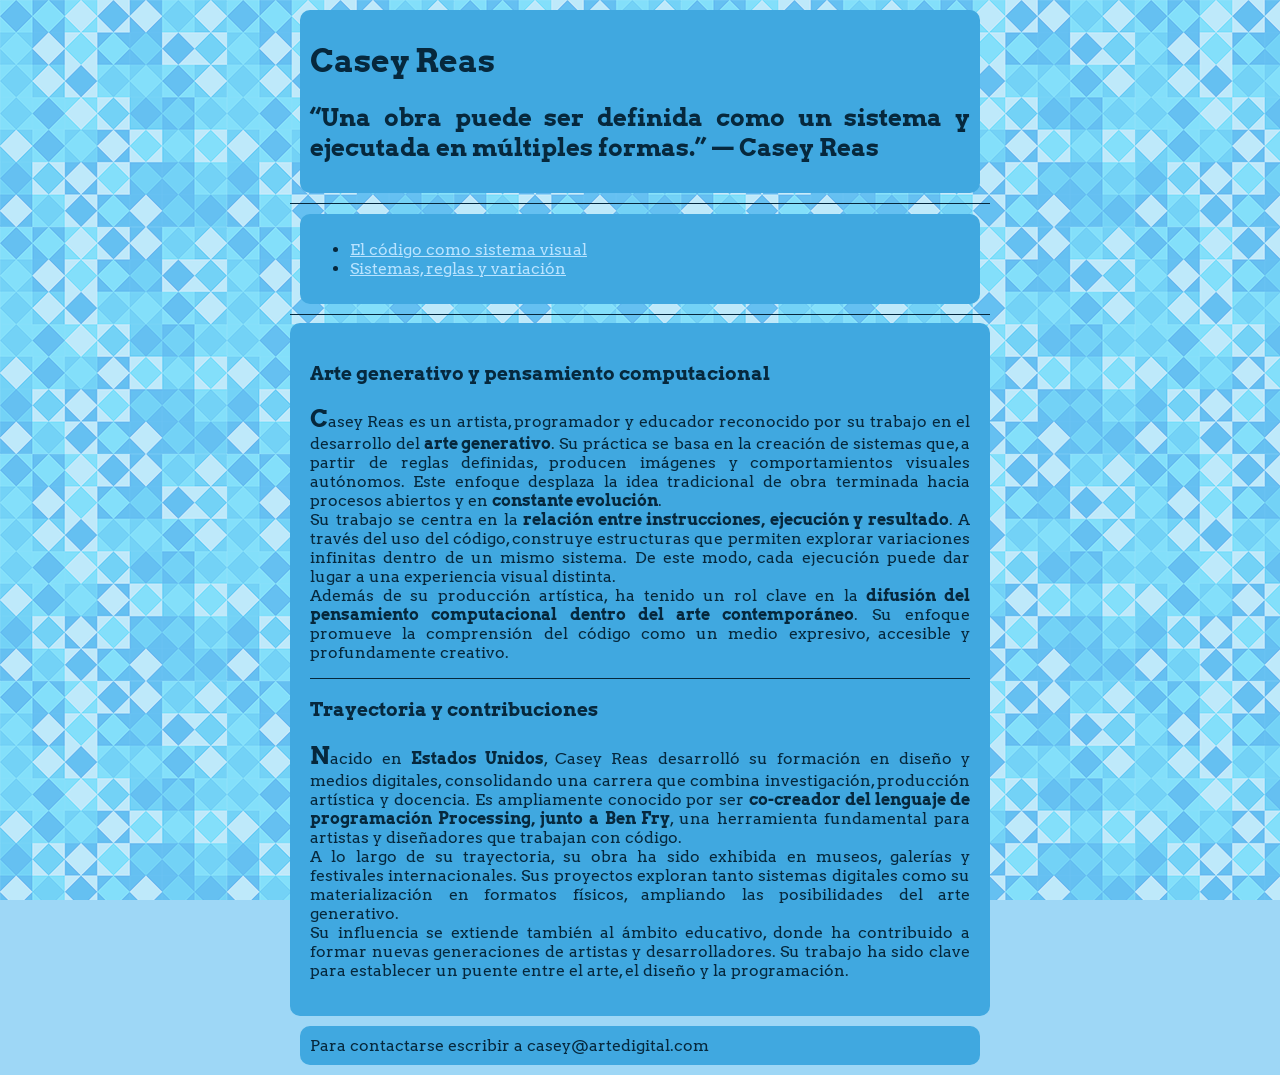
==== index.html @ d01b793b "añadi index, pagina 2 y 3, img y css" ====
<!DOCTYPE html>
<html lang="en">
<head>
    <meta charset="UTF-8">
     <link rel="stylesheet" href="css/estilos.css">
    <title>Casey Reas</title> 
 <style>
@import url('https://fonts.googleapis.com/css2?family=Arvo:ital,wght@0,400;0,700;1,400;1,700&display=swap');
</style>

</head>
<body>
    <header> <h1>Casey Reas</h1> 

    <h2><q>Una obra puede ser definida como un sistema y ejecutada en múltiples formas.</q> — Casey Reas</h2></header>
<hr>

<nav> 
    <ul>
    <li> <a href="pagina2.html">El código como sistema visual</a></li>
    <li> <a href="pagina3.html">Sistemas, reglas y variación</a></li>

</ul>
</nav>

<hr> 

<main>
    
<h3>Arte generativo y pensamiento computacional</h3>
<article> 
<p>Casey Reas es un artista, programador y educador reconocido por su trabajo en el desarrollo del <strong>arte generativo</strong>. Su práctica se basa en la creación de sistemas que, a partir de reglas definidas, producen imágenes y comportamientos visuales autónomos. Este enfoque desplaza la idea tradicional de obra terminada hacia procesos abiertos y en <strong>constante evolución</strong>.
<br>
Su trabajo se centra en la <strong>relación entre instrucciones, ejecución y resultado</strong>. A través del uso del código, construye estructuras que permiten explorar variaciones infinitas dentro de un mismo sistema. De este modo, cada ejecución puede dar lugar a una experiencia visual distinta.
<br> 
Además de su producción artística, ha tenido un rol clave en la <strong>difusión del pensamiento computacional dentro del arte contemporáneo</strong>. Su enfoque promueve la comprensión del código como un medio expresivo, accesible y profundamente creativo.
</article>
<hr>
<article>
<h3>Trayectoria y contribuciones</h3>
<p>Nacido en <strong>Estados Unidos</strong>, Casey Reas desarrolló su formación en diseño y medios digitales, consolidando una carrera que combina investigación, producción artística y docencia. Es ampliamente conocido por ser <strong>co-creador del lenguaje de programación Processing, junto a Ben Fry</strong>, una herramienta fundamental para artistas y diseñadores que trabajan con código.
<br>
A lo largo de su trayectoria, su obra ha sido exhibida en museos, galerías y festivales internacionales. Sus proyectos exploran tanto sistemas digitales como su materialización en formatos físicos, ampliando las posibilidades del arte generativo.
<br>
Su influencia se extiende también al ámbito educativo, donde ha contribuido a formar nuevas generaciones de artistas y desarrolladores. Su trabajo ha sido clave para establecer un puente entre el arte, el diseño y la programación.
</p>
</article>
</main>
<footer>
    <adress>Para contactarse escribir a casey@artedigital.com</adress>
</footer>

<!-- Declaracion de uso de IA: Los textos fueron generados por ChatGPT y adaptados a la consigna. Pueden contener errores. Las imágenes fueron recopiladas de Internet únicamente para su uso en este parcial. -->

</body>
</html>
---- css/estilos.css ----
body {
  font-family: "Arvo", serif;
  font-weight: 400;
  font-style: normal;
  /* agregado por mi */
  text-align:justify;
   margin: auto;
 width: 700px;
 background-color: rgb(158, 215, 246);
 background-image: url(../img/fondo.png);
  background-size:auto;
  background-repeat:repeat;
  background-attachment: fixed;
  background-blend-mode: soft-light;
  color: #06283D;
  
  }
main {
  background-color: rgb(64, 168, 224);
  padding: 20px;
  border-radius: 10px;

}
strong {
  font-family: "Arvo", serif;
  font-weight: 700;
  font-style: normal;
}

.arvo-regular-italic {
  font-family: "Arvo", serif;
  font-weight: 400;
  font-style: italic;
}

.arvo-bold-italic {
  font-family: "Arvo", serif;
  font-weight: 700;
  font-style: italic;
}

header, nav, footer {
  background-color:  rgb(64, 168, 224);
  padding: 10px;
  border-radius: 10px;
  margin: 10px;
}

hr {
  border: none;
  border-top: 1px solid #06283D;
 
}

article p::first-letter {
  font-size: 150%;
  font-weight: bold;
  color: #06283D;
}

 /* links del nav */


 a:link {
  
  color : #b9e3ff; 
} 

a:visited {
  color : #06283D;
}

a:hover {
  color : #13679b;

}
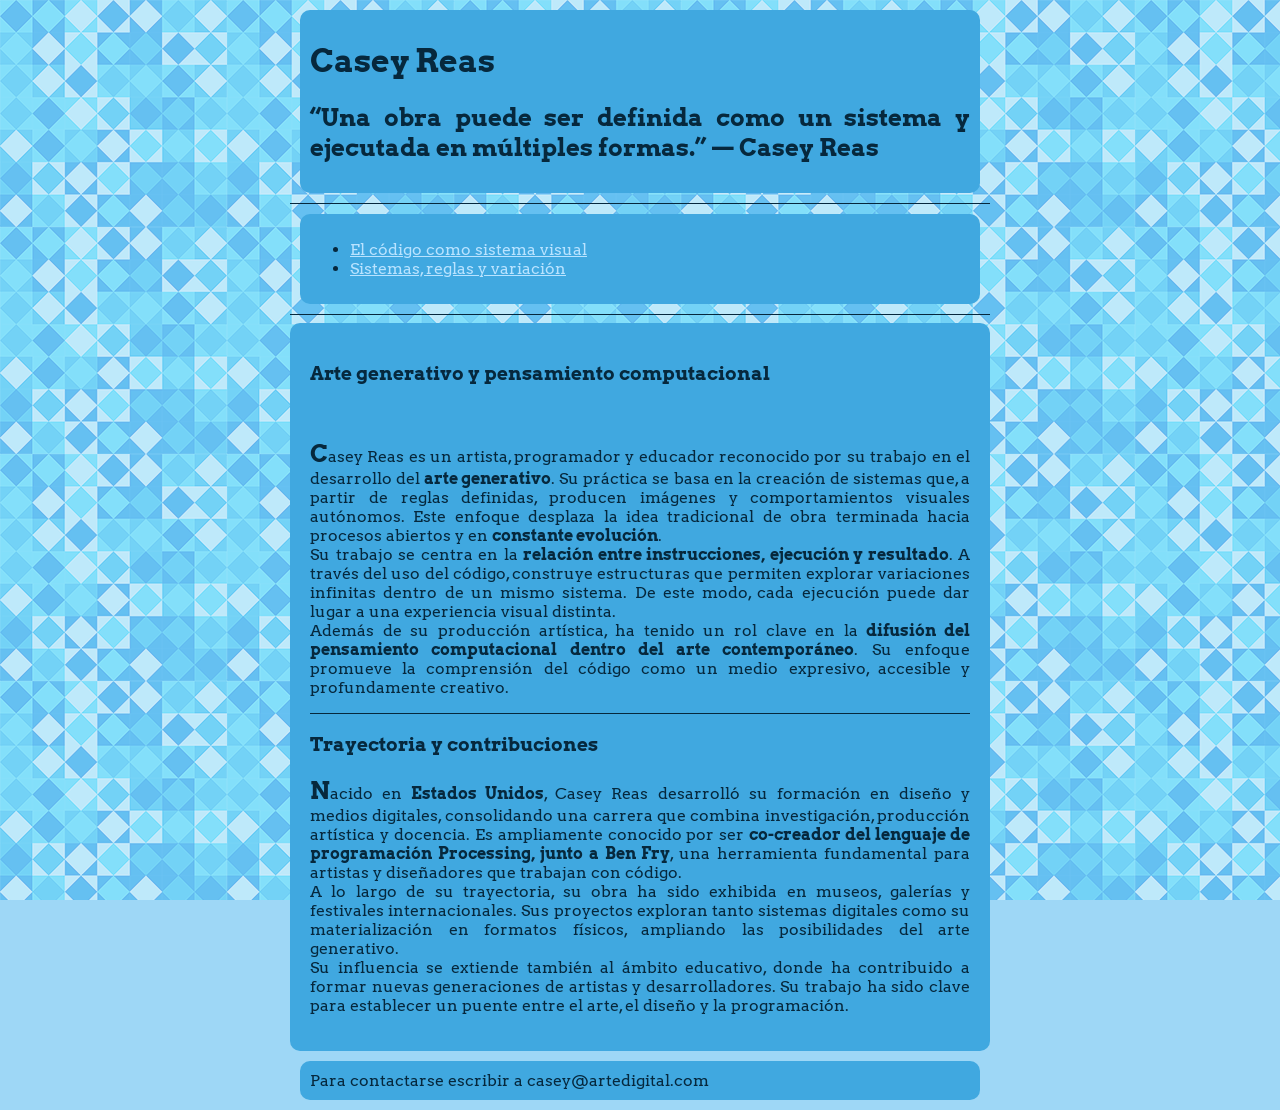
==== commit 8e18dbcc: "agregue imagen en index" ====
--- a/index.html
+++ b/index.html
@@ -27,7 +27,9 @@
 
 <main>
     
-<h3>Arte generativo y pensamiento computacional</h3>
+<h3>Arte generativo y pensamiento computacional</h3> 
+<br>
+    <a href src="img/reas-1.jpg" alt="Casey Reas" height="900" width="600"></a>
 <article> 
 <p>Casey Reas es un artista, programador y educador reconocido por su trabajo en el desarrollo del <strong>arte generativo</strong>. Su práctica se basa en la creación de sistemas que, a partir de reglas definidas, producen imágenes y comportamientos visuales autónomos. Este enfoque desplaza la idea tradicional de obra terminada hacia procesos abiertos y en <strong>constante evolución</strong>.
 <br>
--- a/css/estilos.css
+++ b/css/estilos.css
@@ -66,10 +66,6 @@
   color : #b9e3ff; 
 } 
 
-a:visited {
-  color : #06283D;
-}
-
 a:hover {
   color : #13679b;
 
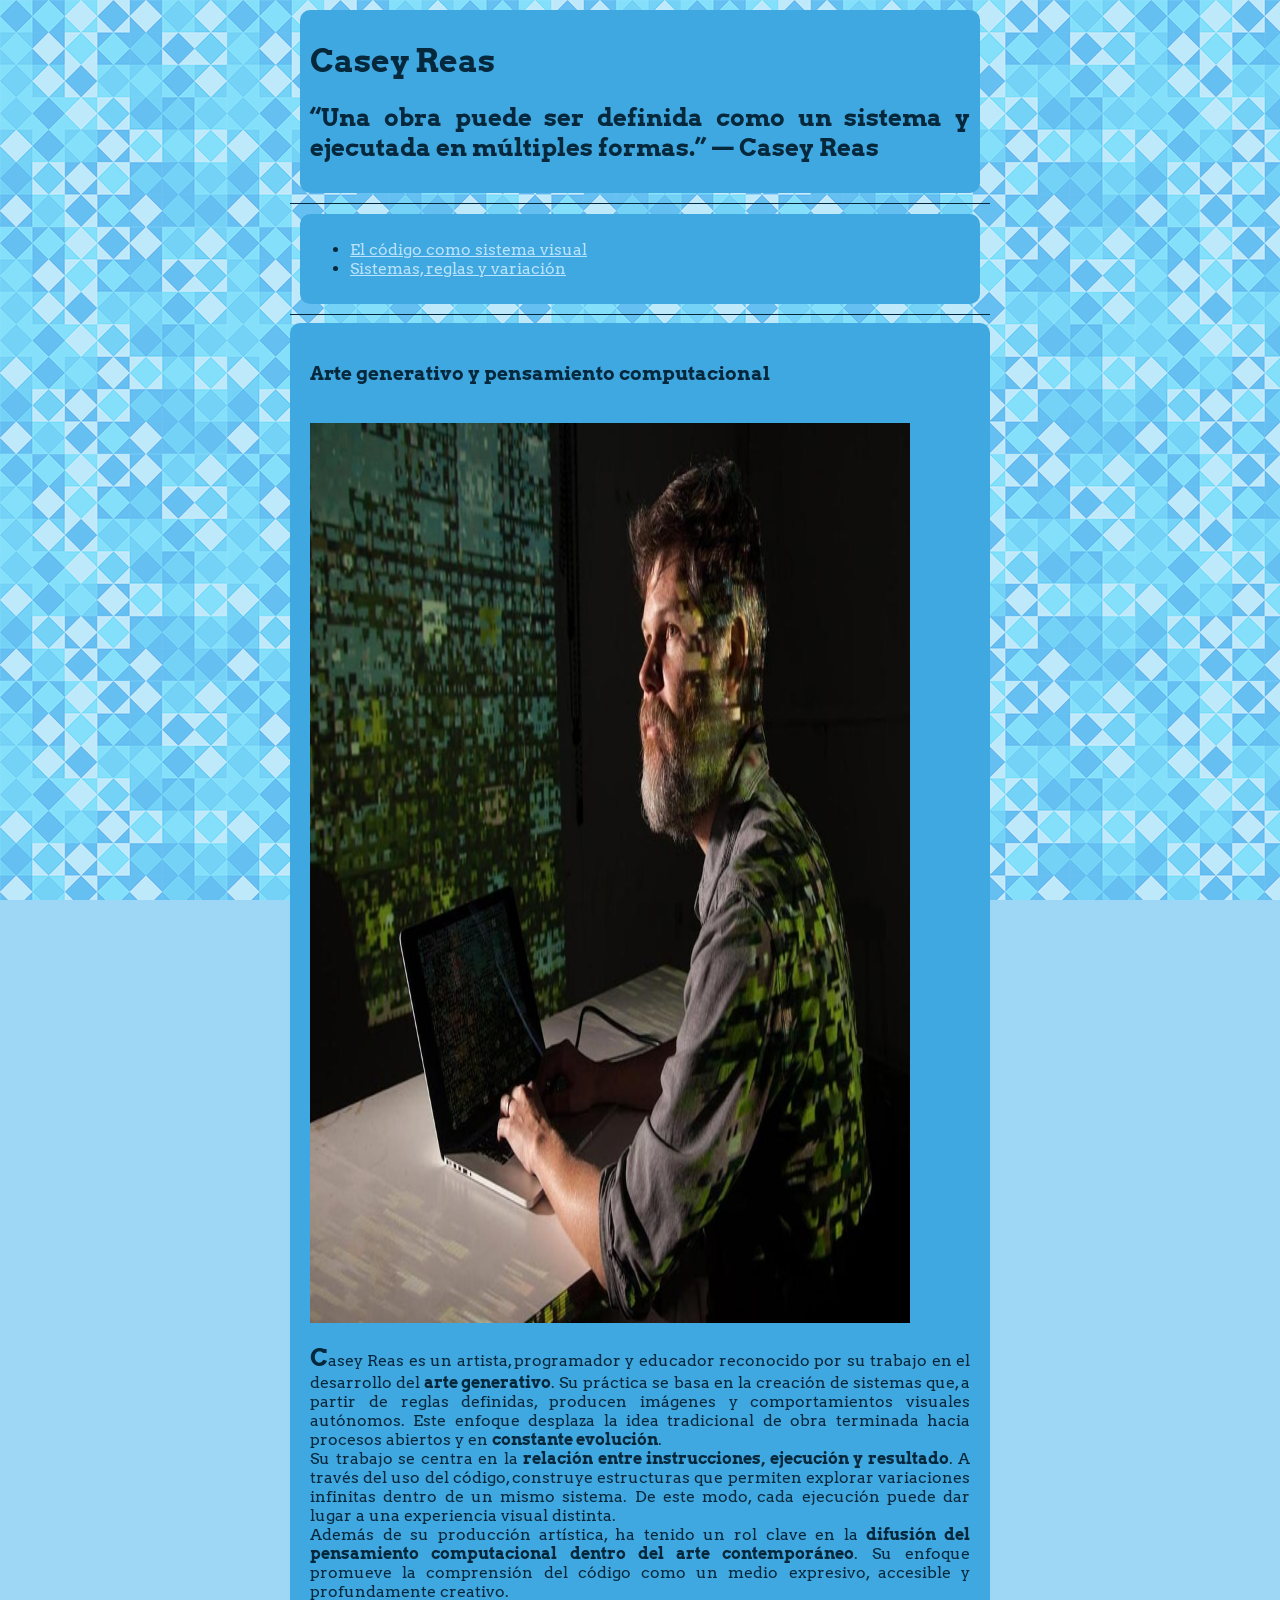
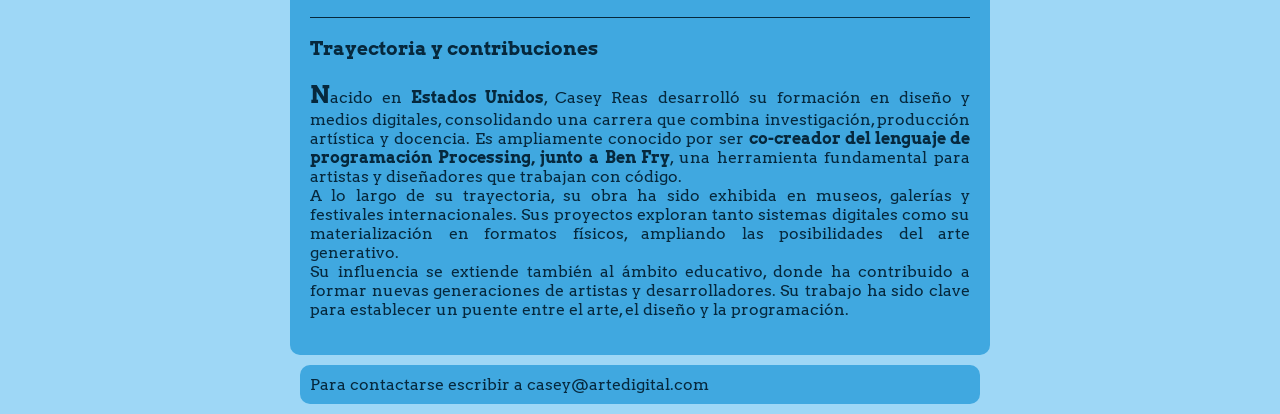
==== commit e3a38383: "arregle linea mal hecha" ====
--- a/index.html
+++ b/index.html
@@ -1,58 +1,58 @@
-<!DOCTYPE html>
-<html lang="en">
-<head>
-    <meta charset="UTF-8">
-     <link rel="stylesheet" href="css/estilos.css">
-    <title>Casey Reas</title> 
- <style>
-@import url('https://fonts.googleapis.com/css2?family=Arvo:ital,wght@0,400;0,700;1,400;1,700&display=swap');
-</style>
-
-</head>
-<body>
-    <header> <h1>Casey Reas</h1> 
-
-    <h2><q>Una obra puede ser definida como un sistema y ejecutada en múltiples formas.</q> — Casey Reas</h2></header>
-<hr>
-
-<nav> 
-    <ul>
-    <li> <a href="pagina2.html">El código como sistema visual</a></li>
-    <li> <a href="pagina3.html">Sistemas, reglas y variación</a></li>
-
-</ul>
-</nav>
-
-<hr> 
-
-<main>
-    
-<h3>Arte generativo y pensamiento computacional</h3> 
-<br>
-    <a href src="img/reas-1.jpg" alt="Casey Reas" height="900" width="600"></a>
-<article> 
-<p>Casey Reas es un artista, programador y educador reconocido por su trabajo en el desarrollo del <strong>arte generativo</strong>. Su práctica se basa en la creación de sistemas que, a partir de reglas definidas, producen imágenes y comportamientos visuales autónomos. Este enfoque desplaza la idea tradicional de obra terminada hacia procesos abiertos y en <strong>constante evolución</strong>.
-<br>
-Su trabajo se centra en la <strong>relación entre instrucciones, ejecución y resultado</strong>. A través del uso del código, construye estructuras que permiten explorar variaciones infinitas dentro de un mismo sistema. De este modo, cada ejecución puede dar lugar a una experiencia visual distinta.
-<br> 
-Además de su producción artística, ha tenido un rol clave en la <strong>difusión del pensamiento computacional dentro del arte contemporáneo</strong>. Su enfoque promueve la comprensión del código como un medio expresivo, accesible y profundamente creativo.
-</article>
-<hr>
-<article>
-<h3>Trayectoria y contribuciones</h3>
-<p>Nacido en <strong>Estados Unidos</strong>, Casey Reas desarrolló su formación en diseño y medios digitales, consolidando una carrera que combina investigación, producción artística y docencia. Es ampliamente conocido por ser <strong>co-creador del lenguaje de programación Processing, junto a Ben Fry</strong>, una herramienta fundamental para artistas y diseñadores que trabajan con código.
-<br>
-A lo largo de su trayectoria, su obra ha sido exhibida en museos, galerías y festivales internacionales. Sus proyectos exploran tanto sistemas digitales como su materialización en formatos físicos, ampliando las posibilidades del arte generativo.
-<br>
-Su influencia se extiende también al ámbito educativo, donde ha contribuido a formar nuevas generaciones de artistas y desarrolladores. Su trabajo ha sido clave para establecer un puente entre el arte, el diseño y la programación.
-</p>
-</article>
-</main>
-<footer>
-    <adress>Para contactarse escribir a casey@artedigital.com</adress>
-</footer>
-
-<!-- Declaracion de uso de IA: Los textos fueron generados por ChatGPT y adaptados a la consigna. Pueden contener errores. Las imágenes fueron recopiladas de Internet únicamente para su uso en este parcial. -->
-
-</body>
+<!DOCTYPE html>
+<html lang="en">
+<head>
+    <meta charset="UTF-8">
+     <link rel="stylesheet" href="css/estilos.css">
+    <title>Casey Reas</title> 
+ <style>
+@import url('https://fonts.googleapis.com/css2?family=Arvo:ital,wght@0,400;0,700;1,400;1,700&display=swap');
+</style>
+
+</head>
+<body>
+    <header> <h1>Casey Reas</h1> 
+
+    <h2><q>Una obra puede ser definida como un sistema y ejecutada en múltiples formas.</q> — Casey Reas</h2></header>
+<hr>
+
+<nav> 
+    <ul>
+    <li> <a href="pagina2.html">El código como sistema visual</a></li>
+    <li> <a href="pagina3.html">Sistemas, reglas y variación</a></li>
+
+</ul>
+</nav>
+
+<hr> 
+
+<main>
+    
+<h3>Arte generativo y pensamiento computacional</h3> 
+<br>
+    <img src="img/reas-1.jpg" alt="Casey Reas" height="900" width="600">
+<article> 
+<p>Casey Reas es un artista, programador y educador reconocido por su trabajo en el desarrollo del <strong>arte generativo</strong>. Su práctica se basa en la creación de sistemas que, a partir de reglas definidas, producen imágenes y comportamientos visuales autónomos. Este enfoque desplaza la idea tradicional de obra terminada hacia procesos abiertos y en <strong>constante evolución</strong>.
+<br>
+Su trabajo se centra en la <strong>relación entre instrucciones, ejecución y resultado</strong>. A través del uso del código, construye estructuras que permiten explorar variaciones infinitas dentro de un mismo sistema. De este modo, cada ejecución puede dar lugar a una experiencia visual distinta.
+<br> 
+Además de su producción artística, ha tenido un rol clave en la <strong>difusión del pensamiento computacional dentro del arte contemporáneo</strong>. Su enfoque promueve la comprensión del código como un medio expresivo, accesible y profundamente creativo.
+</article>
+<hr>
+<article>
+<h3>Trayectoria y contribuciones</h3>
+<p>Nacido en <strong>Estados Unidos</strong>, Casey Reas desarrolló su formación en diseño y medios digitales, consolidando una carrera que combina investigación, producción artística y docencia. Es ampliamente conocido por ser <strong>co-creador del lenguaje de programación Processing, junto a Ben Fry</strong>, una herramienta fundamental para artistas y diseñadores que trabajan con código.
+<br>
+A lo largo de su trayectoria, su obra ha sido exhibida en museos, galerías y festivales internacionales. Sus proyectos exploran tanto sistemas digitales como su materialización en formatos físicos, ampliando las posibilidades del arte generativo.
+<br>
+Su influencia se extiende también al ámbito educativo, donde ha contribuido a formar nuevas generaciones de artistas y desarrolladores. Su trabajo ha sido clave para establecer un puente entre el arte, el diseño y la programación.
+</p>
+</article>
+</main>
+<footer>
+    <adress>Para contactarse escribir a casey@artedigital.com</adress>
+</footer>
+
+<!-- Declaracion de uso de IA: Los textos fueron generados por ChatGPT y adaptados a la consigna. Pueden contener errores. Las imágenes fueron recopiladas de Internet únicamente para su uso en este parcial. -->
+
+</body>
 </html>
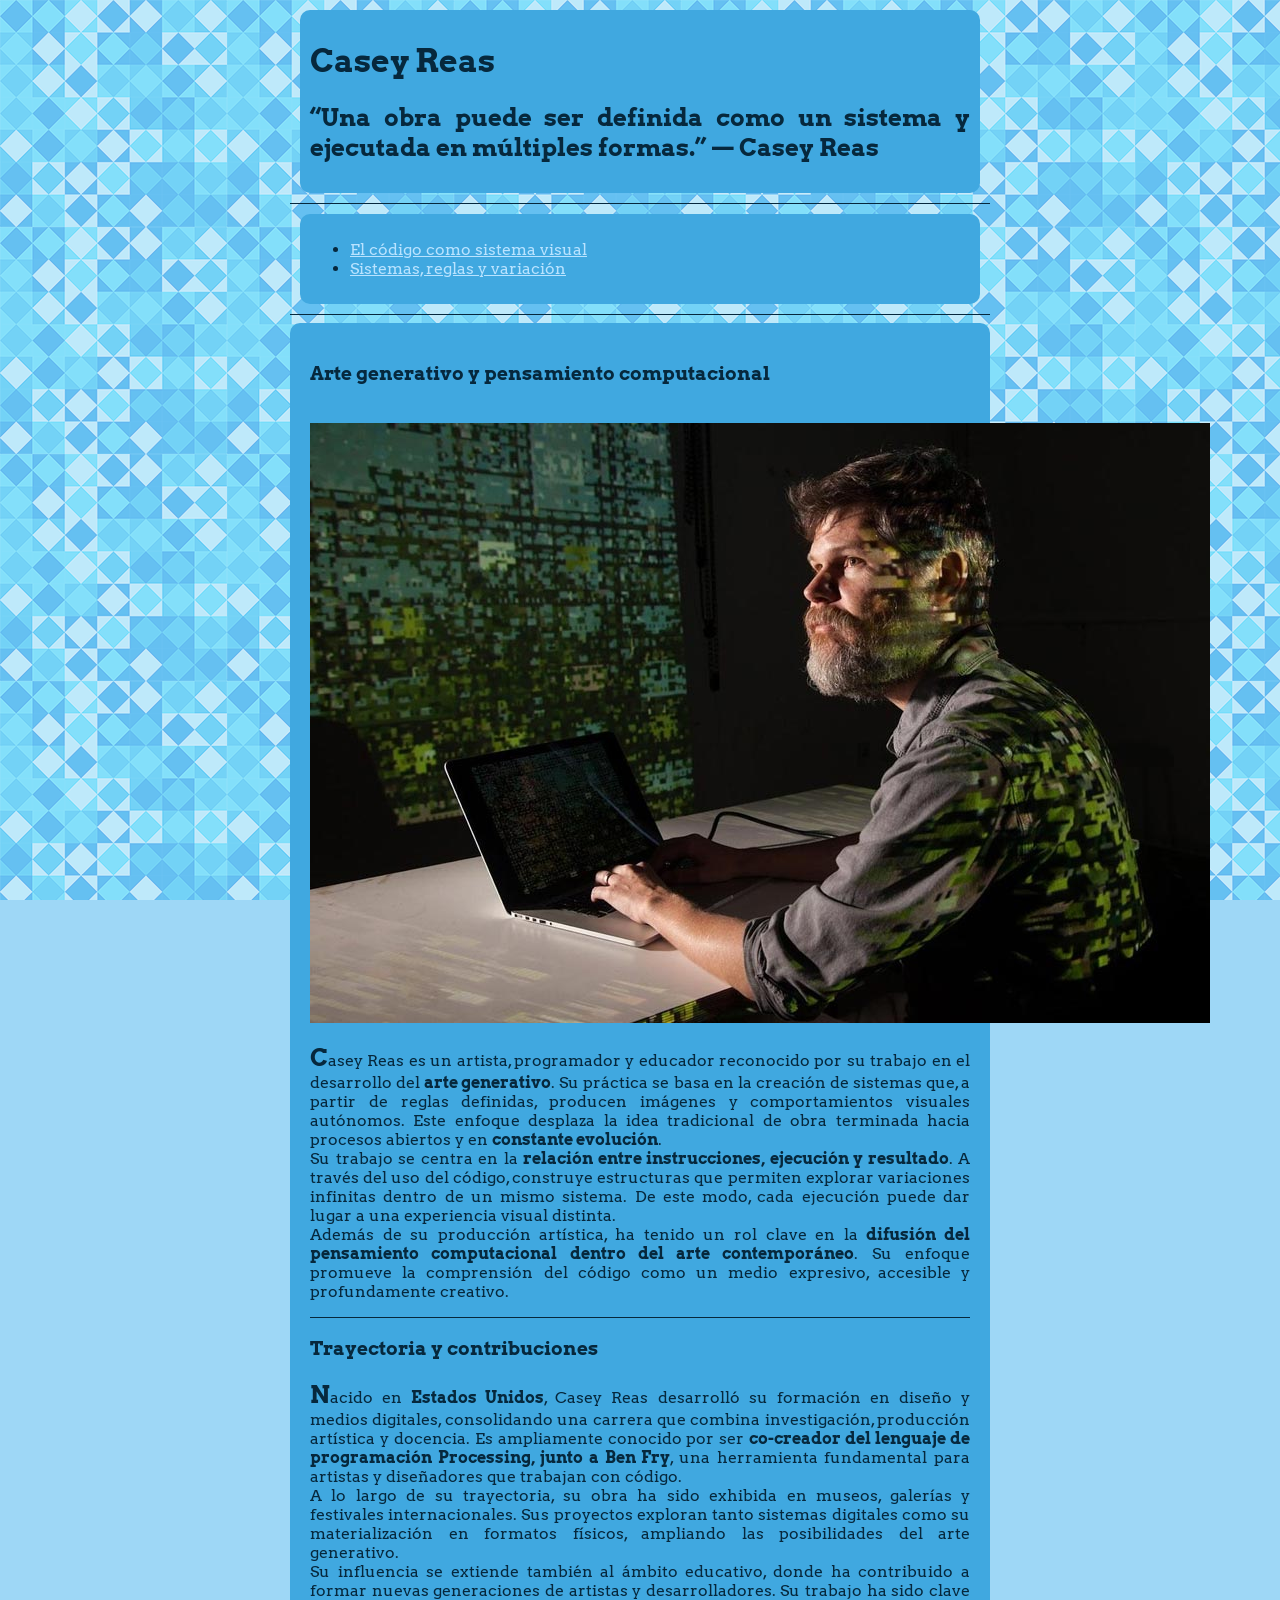
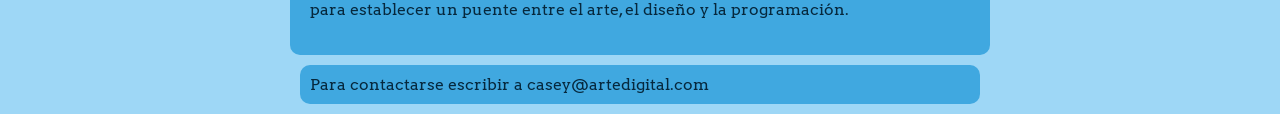
==== commit 61c790c1: "arregle imagen" ====
--- a/index.html
+++ b/index.html
@@ -29,7 +29,7 @@
     
 <h3>Arte generativo y pensamiento computacional</h3> 
 <br>
-    <img src="img/reas-1.jpg" alt="Casey Reas" height="900" width="600">
+    <img src="img/reas-1.jpg" alt="Casey Reas" height="600" width="900">
 <article> 
 <p>Casey Reas es un artista, programador y educador reconocido por su trabajo en el desarrollo del <strong>arte generativo</strong>. Su práctica se basa en la creación de sistemas que, a partir de reglas definidas, producen imágenes y comportamientos visuales autónomos. Este enfoque desplaza la idea tradicional de obra terminada hacia procesos abiertos y en <strong>constante evolución</strong>.
 <br>
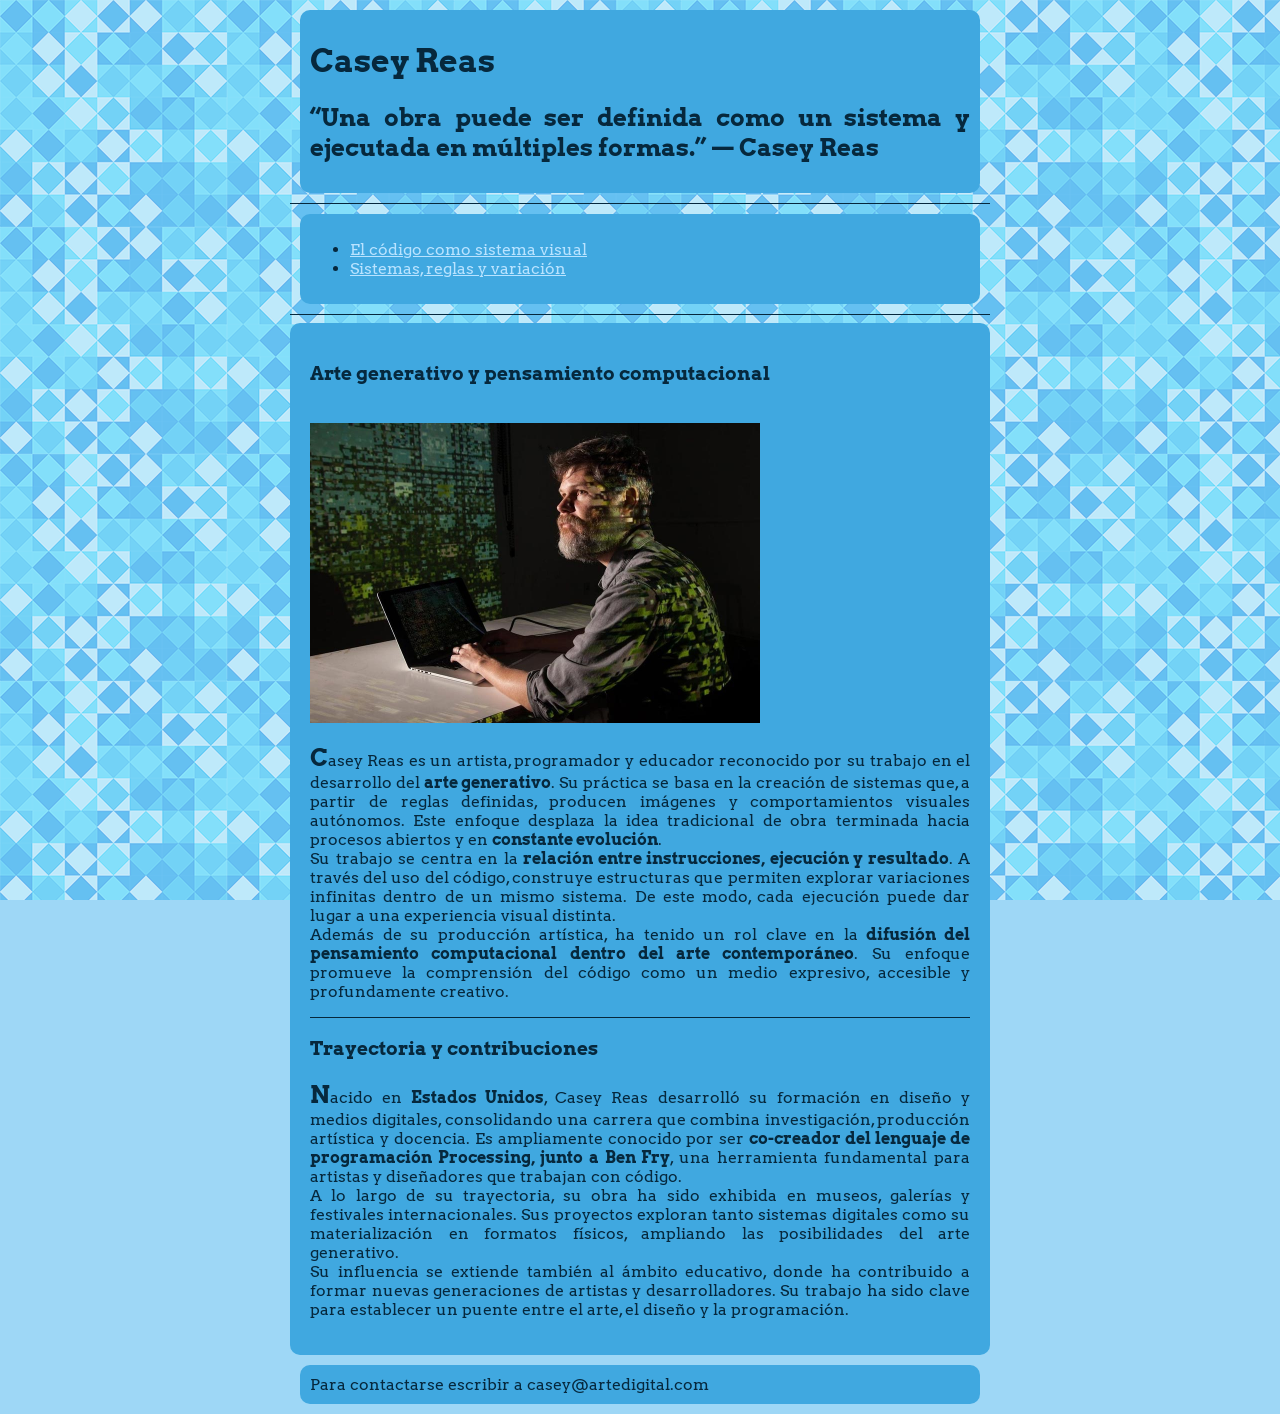
==== commit c5735de9: "reescale imagenes" ====
--- a/index.html
+++ b/index.html
@@ -29,7 +29,7 @@
     
 <h3>Arte generativo y pensamiento computacional</h3> 
 <br>
-    <img src="img/reas-1.jpg" alt="Casey Reas" height="600" width="900">
+    <img src="img/reas-1.jpg" alt="Casey Reas" height="300" width="450">
 <article> 
 <p>Casey Reas es un artista, programador y educador reconocido por su trabajo en el desarrollo del <strong>arte generativo</strong>. Su práctica se basa en la creación de sistemas que, a partir de reglas definidas, producen imágenes y comportamientos visuales autónomos. Este enfoque desplaza la idea tradicional de obra terminada hacia procesos abiertos y en <strong>constante evolución</strong>.
 <br>
